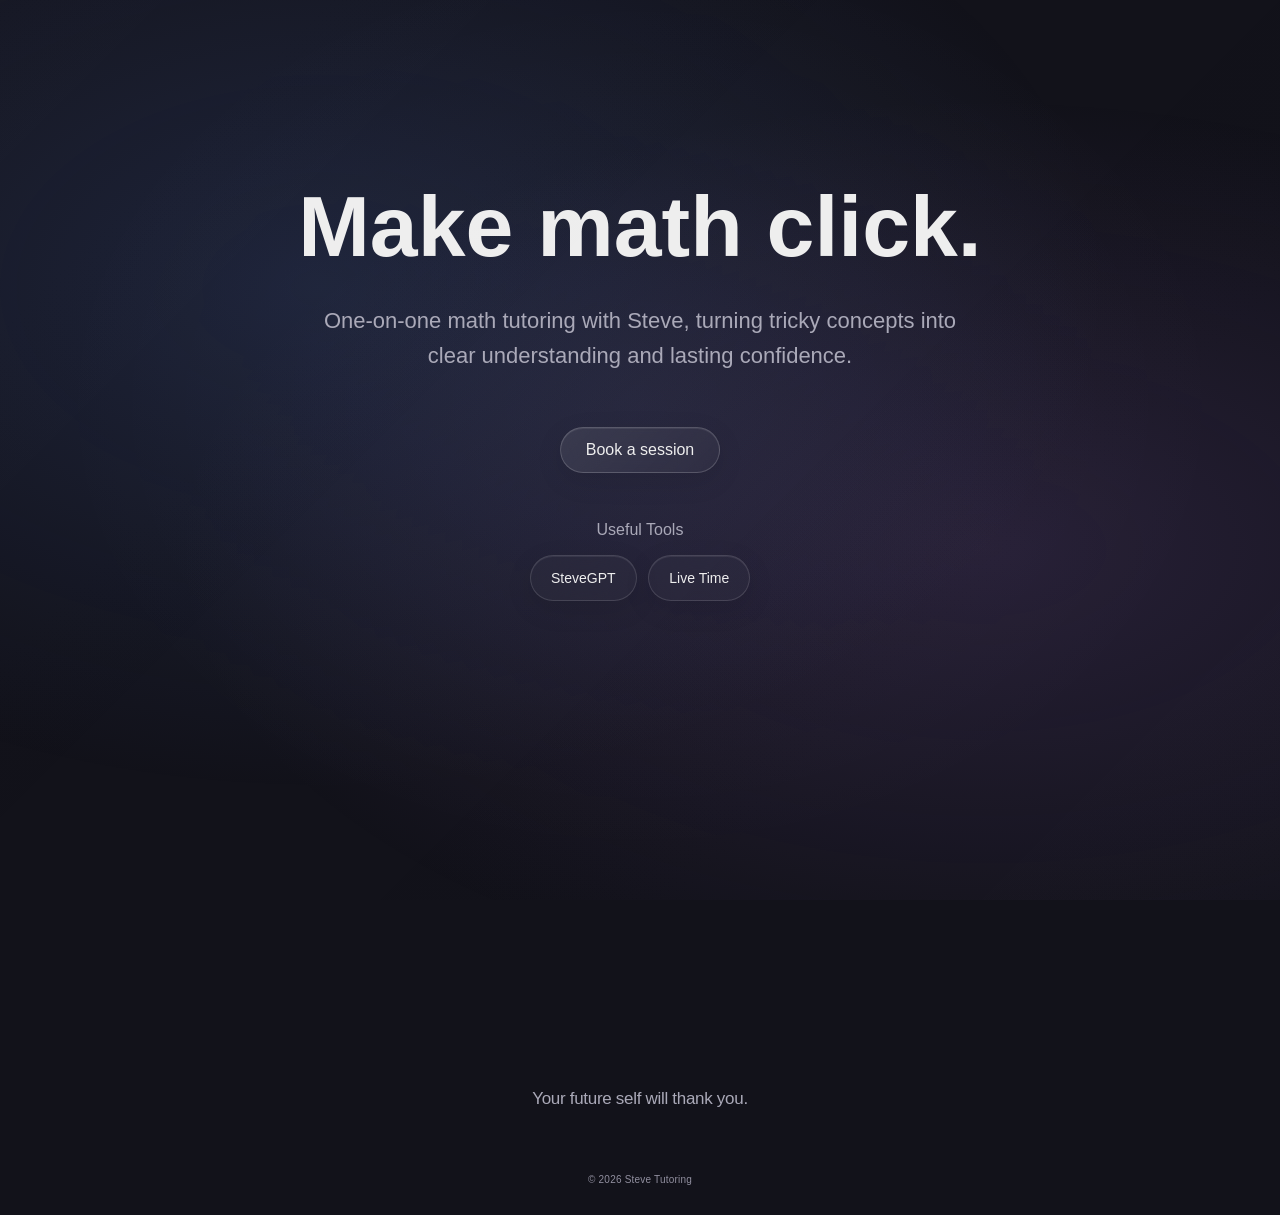
==== index.html @ b32f5935 "Add useful tools below the homepage booking button" ====
<!doctype html>
<html lang="en">
  <head>
    <meta charset="UTF-8" />
    <meta name="viewport" content="width=device-width, initial-scale=1" />
    <meta name="theme-color" content="#12121a" />
    <meta
      name="description"
      content="One-on-one math tutoring with Steve in Semiahmoo. Book a session."
    />
    <title>Steve Tutoring</title>
    <link
      rel="icon"
      href="https://i.postimg.cc/N0rZb872/image.png"
      type="image/png"
    />
    <style>
      :root {
        color-scheme: dark;
        --background: #12121a;
        --text: #eeeeee;
        --muted: #aaa9b8;
      }
      * {
        box-sizing: border-box;
      }
      html {
        scroll-behavior: smooth;
      }
      body {
        margin: 0;
        background: var(--background);
        color: var(--text);
        font-family:
          "SF Pro Text",
          "SF Pro",
          -apple-system,
          BlinkMacSystemFont,
          "Segoe UI",
          sans-serif;
        font-weight: 400;
        -webkit-font-smoothing: antialiased;
      }
      body::before {
        content: "";
        position: fixed;
        inset: 0;
        pointer-events: none;
        background:
          radial-gradient(
            ellipse at 25% 32%,
            rgba(79, 111, 195, 0.19),
            transparent 58%
          ),
          radial-gradient(
            ellipse at 77% 61%,
            rgba(129, 91, 177, 0.19),
            transparent 58%
          ),
          radial-gradient(
            ellipse at 50% 45%,
            rgba(213, 220, 255, 0.045),
            transparent 65%
          );
        animation: atmosphere-in 1.8s ease-out both;
      }
      body::after {
        content: "";
        position: fixed;
        inset: 0;
        pointer-events: none;
        background: linear-gradient(
          135deg,
          #ffffff03,
          #ffffff00 45%,
          #ffffff02
        );
      }
      a {
        color: inherit;
        text-decoration: none;
      }
      a:focus-visible {
        outline: 2px solid #bcbcbc;
        outline-offset: 5px;
      }
      ::selection {
        background: #dddddd;
        color: #111111;
      }
      .skip {
        position: fixed;
        left: 20px;
        top: -100px;
        z-index: 50;
        padding: 12px;
        background: white;
        color: black;
        border-radius: 12px;
      }
      .skip:focus {
        top: 20px;
      }
      main {
        position: relative;
      }
      .hero {
        min-height: 100svh;
        display: grid;
        grid-template-rows: 1fr auto 1fr;
        justify-items: center;
        text-align: center;
        padding: 28px 24px;
      }
      .hero-copy {
        align-self: end;
        margin-bottom: 54px;
      }
      h1 {
        font-family:
          "SF Pro Display",
          "SF Pro",
          -apple-system,
          BlinkMacSystemFont,
          "Segoe UI",
          sans-serif;
        font-size: clamp(48px, 6.8vw, 86px);
        line-height: 1.2;
        font-weight: 600;
        margin: 0;
        animation: content-in 1.1s cubic-bezier(0.22, 1, 0.36, 1) both;
      }
      .subtitle {
        max-width: 660px;
        font-family:
          "SF Pro Display",
          "SF Pro",
          -apple-system,
          BlinkMacSystemFont,
          "Segoe UI",
          sans-serif;
        font-size: 22px;
        color: var(--muted);
        line-height: 1.6;
        margin: 24px auto 0;
        animation: content-in 1.1s 0.14s cubic-bezier(0.22, 1, 0.36, 1) both;
      }
      .glass-link {
        display: inline-flex;
        justify-content: center;
        align-items: center;
        min-height: 46px;
        padding: 0 25px;
        border-radius: 28px;
        background: linear-gradient(135deg, #ffffff18, #ffffff09);
        border: 1px solid #ffffff2e;
        backdrop-filter: blur(20px);
        -webkit-backdrop-filter: blur(20px);
        box-shadow:
          inset 0 1px 0 #ffffff12,
          0 8px 28px #00000018;
        color: #eeeeee;
        font-weight: 500;
        transition:
          transform 0.25s,
          box-shadow 0.25s;
      }
      .book {
        font-size: 16px;
        animation: content-in 1.1s 0.28s cubic-bezier(0.22, 1, 0.36, 1)
          backwards;
      }
      .glass-link:hover {
        transform: translateY(-2px);
        box-shadow:
          inset 0 1px 0 #ffffff20,
          0 8px 32px #aeb6ff12;
      }
      .tools {
        align-self: start;
        margin-top: 48px;
        animation: content-in 1.1s 0.42s cubic-bezier(0.22, 1, 0.36, 1)
          backwards;
      }
      .tools h2 {
        margin: 0 0 16px;
        color: var(--muted);
        font-size: 16px;
        font-weight: 500;
      }
      .tool-links {
        display: flex;
        flex-wrap: wrap;
        justify-content: center;
        gap: 12px;
      }
      .tool-link {
        padding-inline: 20px;
        background: #ffffff07;
        border-color: #ffffff23;
        font-size: 14px;
      }
      .footer {
        position: relative;
        min-height: 35svh;
        text-align: center;
        display: flex;
        flex-direction: column;
        align-items: center;
        justify-content: flex-end;
        padding: 55px 24px 30px;
      }
      .footer p {
        color: #aaa9b8;
        font-size: 17px;
        letter-spacing: -0.3px;
        margin: 0 0 65px;
      }
      .footer small {
        color: #918f9f;
        font-size: 10px;
        letter-spacing: 0.2px;
      }
      @media (max-width: 600px) {
        .hero-copy {
          margin-bottom: 44px;
        }
        h1 {
          font-size: clamp(38px, 10vw, 58px);
        }
        .subtitle {
          font-size: 16px;
          margin: 20px auto 0;
        }
        .footer p {
          font-size: 15px;
        }
      }
      @keyframes content-in {
        from {
          opacity: 0;
          transform: translateY(18px);
          filter: blur(6px);
        }
        to {
          opacity: 1;
          transform: translateY(0);
          filter: blur(0);
        }
      }
      @keyframes atmosphere-in {
        from {
          opacity: 0;
        }
        to {
          opacity: 1;
        }
      }
      @media (prefers-reduced-motion: reduce) {
        html {
          scroll-behavior: auto;
        }
        *,
        *::before,
        *::after {
          transition: none !important;
          animation: none !important;
        }
      }
    </style>
  </head>
  <body>
    <a class="skip" href="#main">Skip to content</a>
    <main id="main">
      <section class="hero" aria-labelledby="hero-title">
        <div class="hero-copy">
          <h1 id="hero-title">Make math click.</h1>
          <p class="subtitle">
            One-on-one math tutoring with Steve, turning tricky concepts into
            clear understanding and lasting confidence.
          </p>
        </div>
        <a class="glass-link book" href="https://calendly.com/stevehan926/1hr"
          >Book a session</a
        >
        <section class="tools" aria-labelledby="tools-title">
          <h2 id="tools-title">Useful Tools</h2>
          <div class="tool-links">
            <a class="glass-link tool-link" href="/ai">SteveGPT</a>
            <a class="glass-link tool-link" href="/clock">Live Time</a>
          </div>
        </section>
      </section>
    </main>
    <footer class="footer">
      <p>Your future self will thank you.</p>
      <small>© <span id="year">2026</span> Steve Tutoring</small>
    </footer>
    <script>
      document.getElementById("year").textContent = new Date().getFullYear();
    </script>
  </body>
</html>
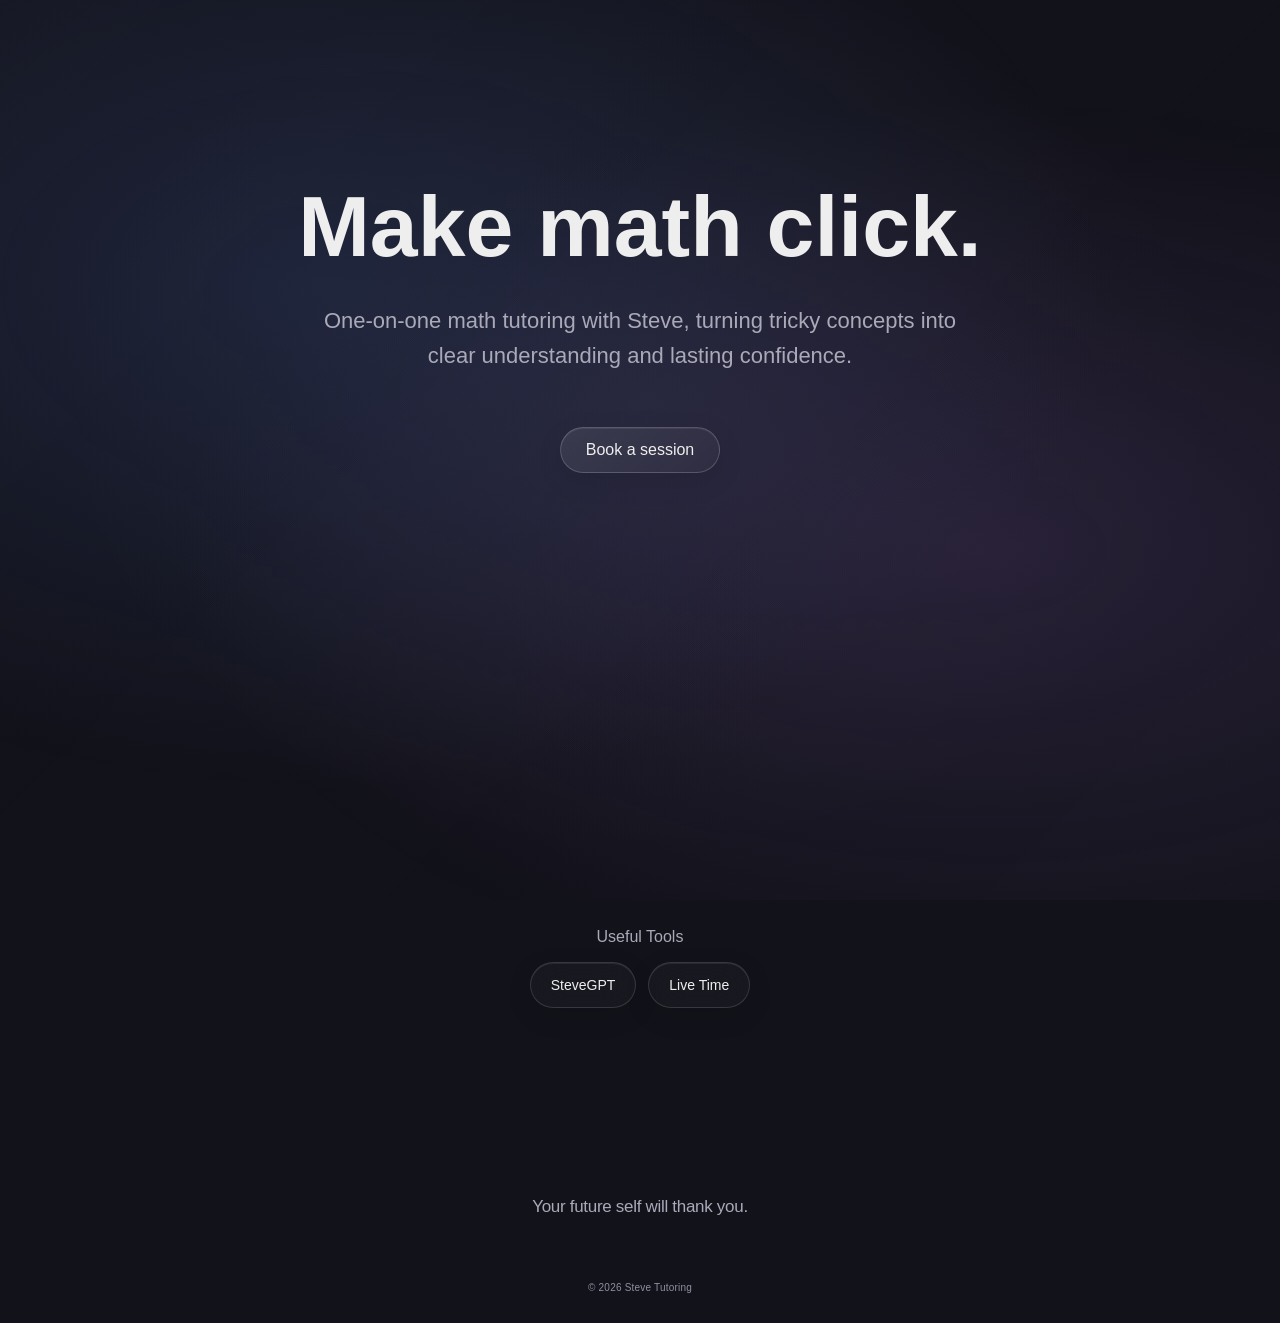
==== commit 5d938d17: "Move Useful Tools below the opening screen" ====
--- a/index.html
+++ b/index.html
@@ -177,10 +177,8 @@
           0 8px 32px #aeb6ff12;
       }
       .tools {
-        align-self: start;
-        margin-top: 48px;
-        animation: content-in 1.1s 0.42s cubic-bezier(0.22, 1, 0.36, 1)
-          backwards;
+        padding: 28px 24px 0;
+        text-align: center;
       }
       .tools h2 {
         margin: 0 0 16px;
@@ -283,13 +281,13 @@
         <a class="glass-link book" href="https://calendly.com/stevehan926/1hr"
           >Book a session</a
         >
-        <section class="tools" aria-labelledby="tools-title">
-          <h2 id="tools-title">Useful Tools</h2>
-          <div class="tool-links">
-            <a class="glass-link tool-link" href="/ai">SteveGPT</a>
-            <a class="glass-link tool-link" href="/clock">Live Time</a>
-          </div>
-        </section>
+      </section>
+      <section class="tools" aria-labelledby="tools-title">
+        <h2 id="tools-title">Useful Tools</h2>
+        <div class="tool-links">
+          <a class="glass-link tool-link" href="/ai">SteveGPT</a>
+          <a class="glass-link tool-link" href="/clock">Live Time</a>
+        </div>
       </section>
     </main>
     <footer class="footer">
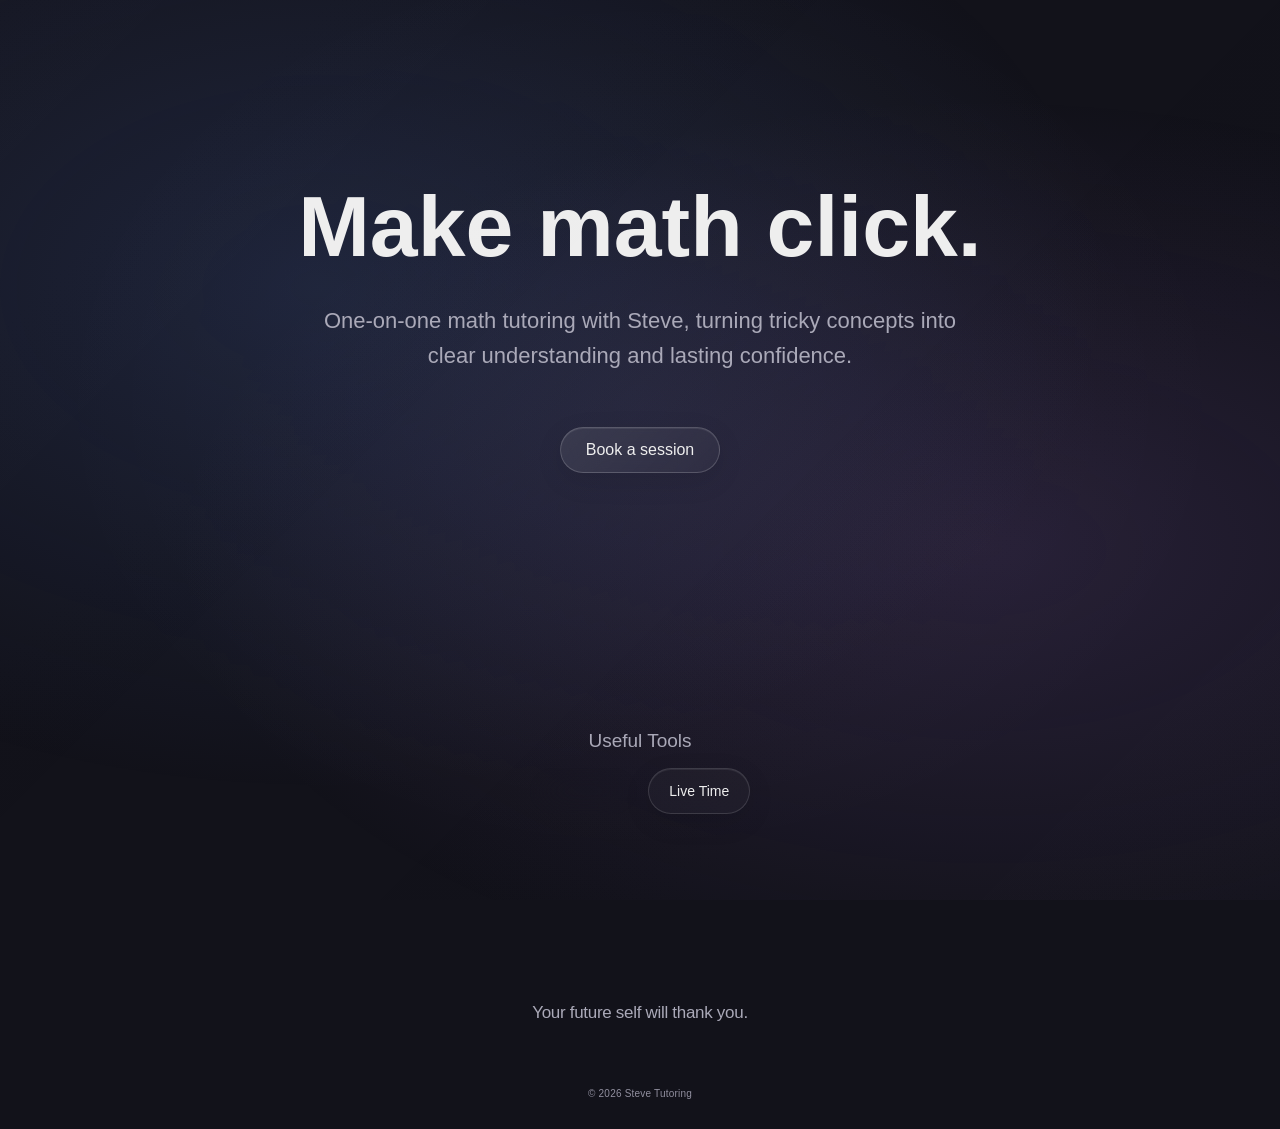
==== commit d931b0e7: "Raise Useful Tools and enlarge its heading" ====
--- a/index.html
+++ b/index.html
@@ -177,13 +177,14 @@
           0 8px 32px #aeb6ff12;
       }
       .tools {
+        margin-top: calc(-1 * min(22svh, 210px));
         padding: 28px 24px 0;
         text-align: center;
       }
       .tools h2 {
         margin: 0 0 16px;
         color: var(--muted);
-        font-size: 16px;
+        font-size: 19px;
         font-weight: 500;
       }
       .tool-links {
@@ -232,6 +233,11 @@
         }
         .footer p {
           font-size: 15px;
+        }
+      }
+      @media (max-height: 560px) {
+        .tools {
+          margin-top: -40px;
         }
       }
       @keyframes content-in {
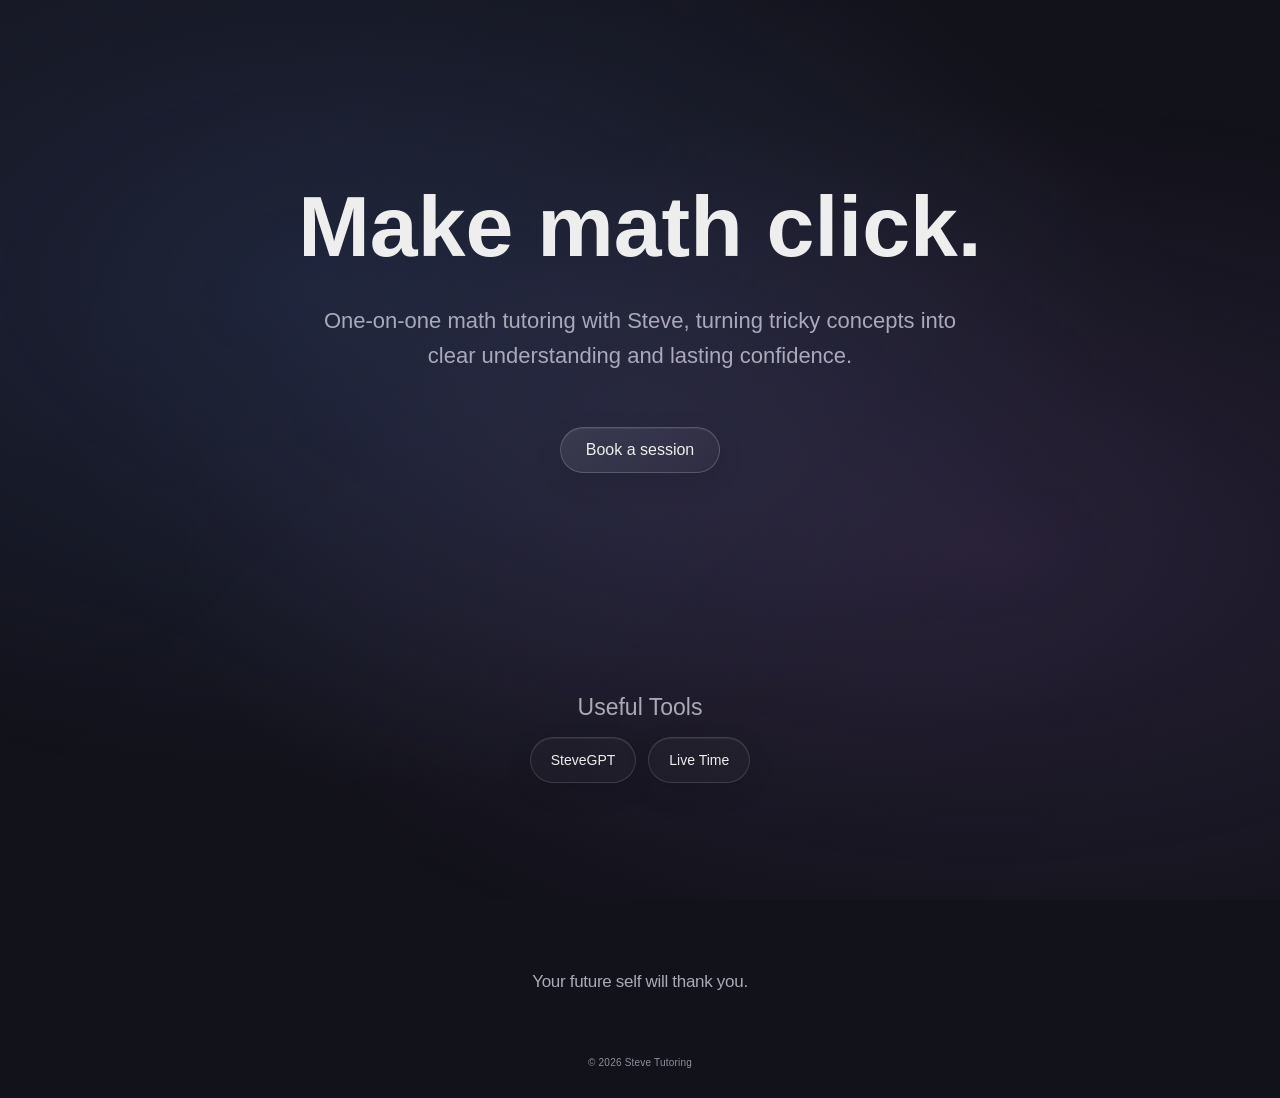
==== commit 73e07dce: "Make the tools heading larger and raise the section" ====
--- a/index.html
+++ b/index.html
@@ -177,14 +177,14 @@
           0 8px 32px #aeb6ff12;
       }
       .tools {
-        margin-top: calc(-1 * min(22svh, 210px));
+        margin-top: calc(-1 * min(26svh, 245px));
         padding: 28px 24px 0;
         text-align: center;
       }
       .tools h2 {
         margin: 0 0 16px;
         color: var(--muted);
-        font-size: 19px;
+        font-size: 23px;
         font-weight: 500;
       }
       .tool-links {
@@ -237,7 +237,7 @@
       }
       @media (max-height: 560px) {
         .tools {
-          margin-top: -40px;
+          margin-top: -52px;
         }
       }
       @keyframes content-in {
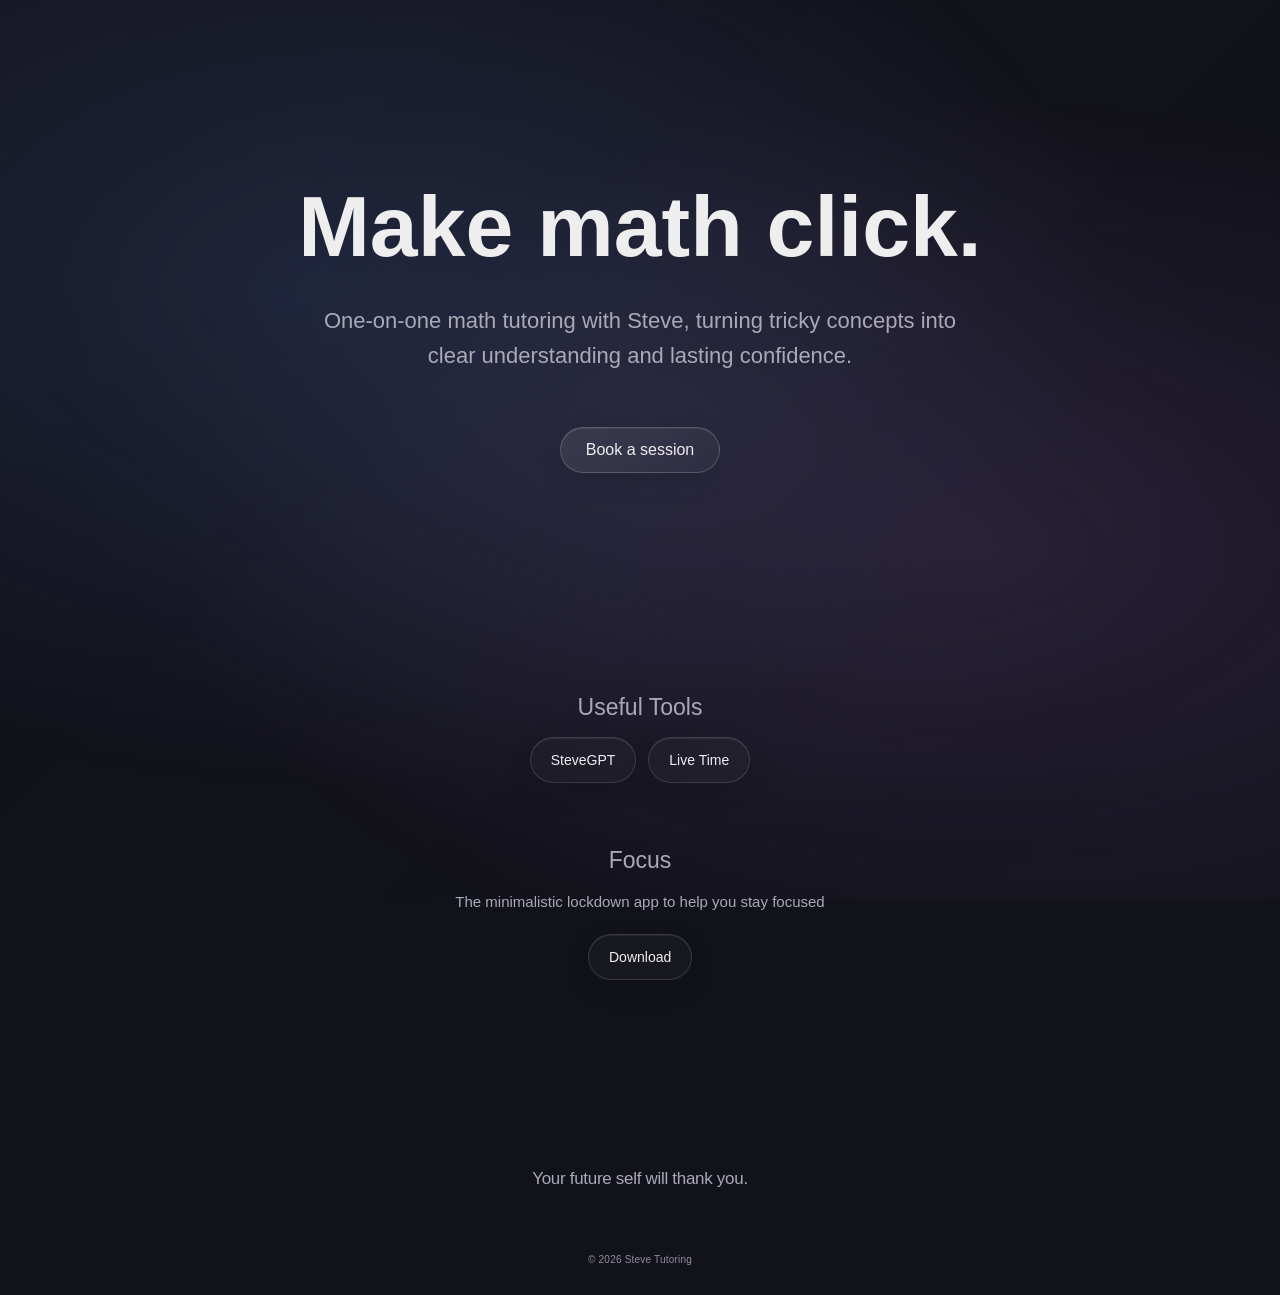
==== commit dd8ff8a9: "Add Focus for Windows as a homepage download" ====
--- a/index.html
+++ b/index.html
@@ -181,7 +181,8 @@
         padding: 28px 24px 0;
         text-align: center;
       }
-      .tools h2 {
+      .tools h2,
+      .focus h2 {
         margin: 0 0 16px;
         color: var(--muted);
         font-size: 23px;
@@ -198,6 +199,16 @@
         background: #ffffff07;
         border-color: #ffffff23;
         font-size: 14px;
+      }
+      .focus {
+        padding: 64px 24px 0;
+        text-align: center;
+      }
+      .focus p {
+        margin: 0 auto 20px;
+        color: var(--muted);
+        font-size: 15px;
+        line-height: 1.6;
       }
       .footer {
         position: relative;
@@ -295,6 +306,13 @@
           <a class="glass-link tool-link" href="/clock">Live Time</a>
         </div>
       </section>
+      <section class="focus" aria-labelledby="focus-title">
+        <h2 id="focus-title">Focus</h2>
+        <p>The minimalistic lockdown app to help you stay focused</p>
+        <a class="glass-link tool-link" href="/downloads/Focus.exe" download
+          >Download</a
+        >
+      </section>
     </main>
     <footer class="footer">
       <p>Your future self will thank you.</p>
@@ -305,4 +323,3 @@
     </script>
   </body>
 </html>
-
